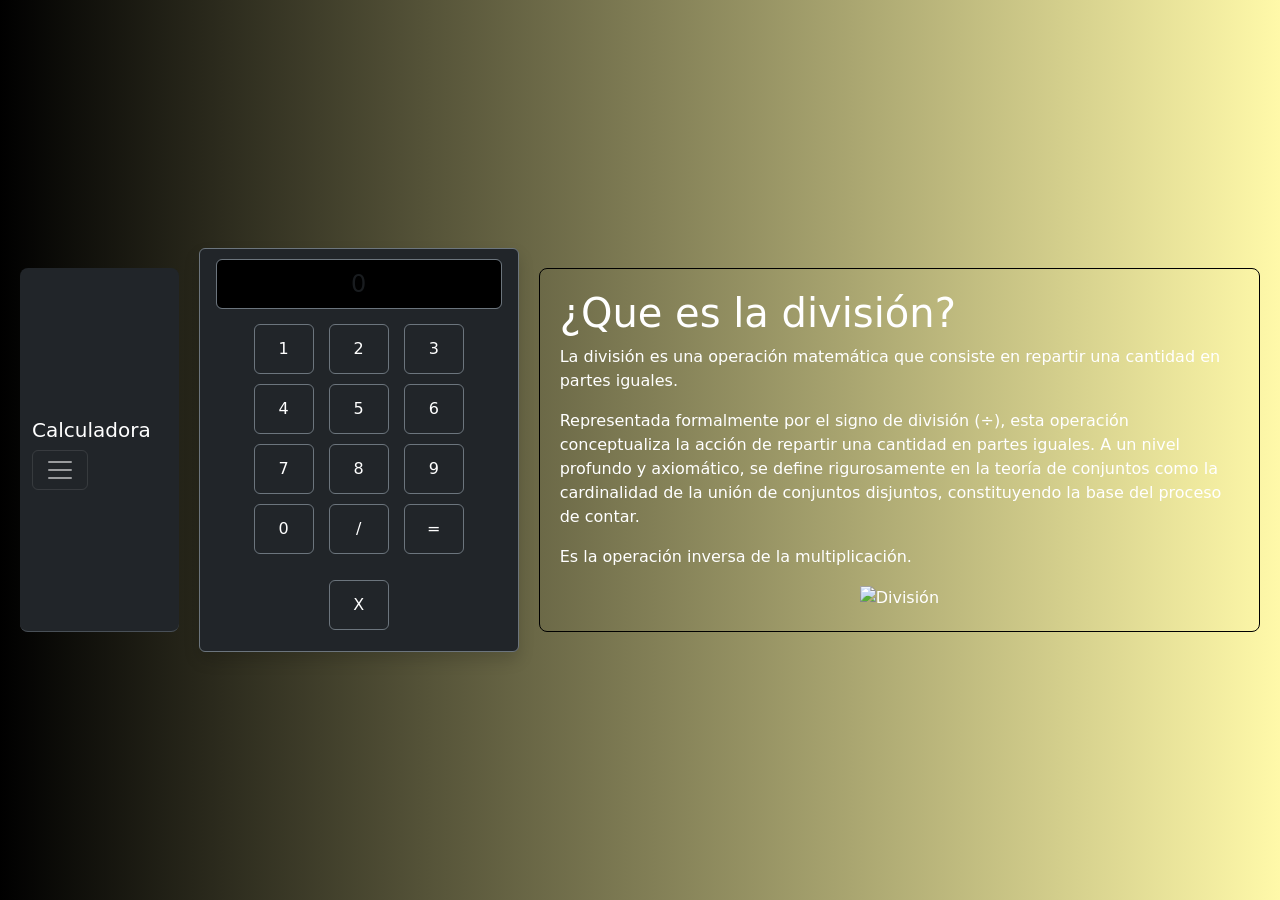
==== Calculadora (Division)/indexD.html @ 8f06568a "pagina" ====
<!DOCTYPE html>
<html lang="en">

<head>
    <meta charset="UTF-8">
    <meta name="viewport" content="width=device-width, initial-scale=1.0">
    <title>Calculadora</title>
    <link rel="stylesheet" href="diseñoD.css">
    <script src="codigoD.js"></script>
    <link href="https://cdn.jsdelivr.net/npm/bootstrap@5.3.8/dist/css/bootstrap.min.css" rel="stylesheet"
        integrity="sha384-sRIl4kxILFvY47J16cr9ZwB07vP4J8+LH7qKQnuqkuIAvNWLzeN8tE5YBujZqJLB" crossorigin="anonymous">
</head>

<body class="Padre bg-light d-flex justify-content-center align-items-center vh-100" style="background: linear-gradient(to right, rgb(0, 0, 0), rgb(255, 249, 169));">

    <div class="CajaPadre" style="display: flex;">
        <nav class="navbar bg-dark border-bottom border-body" data-bs-theme="dark"
            style="margin-bottom: 20px; margin: 20px; border-radius: 8px;">
            <div class="container-fluid">
                <a class="navbar-brand" href="#">Calculadora</a>
                <button class="navbar-toggler" type="button" data-bs-toggle="collapse"
                    data-bs-target="#navbarNavDropdown" aria-controls="navbarNavDropdown" aria-expanded="false"
                    aria-label="Toggle navigation">
                    <span class="navbar-toggler-icon"></span>
                </button>
                <div class="collapse navbar-collapse" id="navbarNavDropdown">
                    <ul class="navbar-nav">
                        <li class="nav-item">
                            <a class="nav-link" aria-current="page" href="../index.html">Suma</a>
                        </li>
                        <li class="nav-item">
                            <a class="nav-link" href="../Calculadora (Resta)/indexR.html">Resta</a>
                        </li>
                        <li class="nav-item">
                            <a class="nav-link" href="../Calculadora (Multiplicacion)/indexM.html">Multiplicación</a>
                        </li>
                        <li class="nav-item">
                            <a class="nav-link active" href="../Calculadora (Division)/indexD.html">División</a>
                        </li>
                    </ul>
                </div>
            </div>
        </nav>

        <center>
            <div class="Calculadora">
                <div class="card shadow bg-dark border-secondary" style="width: 20rem;">
                    <div class="card-body d-flex justify-content-center align-items-center" style="height: 70px;">
                        <input id="PANTALLA" type="text"
                            class="form-control text-center fs-4 bg-black text-white border-secondary" placeholder="0"
                            style="color: white;">
                    </div>
                    <div class="card-buttoms-fila1 text-center">
                        <input onclick="agregarNumero('1')" type="button"
                            class="btn btn-dark border border-secondary text-white" value="1"
                            style="width: 60px; margin: 5px; height: 50px;">
                        <input onclick="agregarNumero('2')" type="button"
                            class="btn btn-dark border border-secondary text-white" value="2"
                            style="width: 60px; margin: 5px; height: 50px;">
                        <input onclick="agregarNumero('3')" type="button"
                            class="btn btn-dark border border-secondary text-white" value="3"
                            style="width: 60px; margin: 5px; height: 50px;">
                    </div>
                    <div class="card-buttoms-fila2 text-center">
                        <input onclick="agregarNumero('4')" type="button"
                            class="btn btn-dark border border-secondary text-white" value="4"
                            style="width: 60px; margin: 5px; height: 50px;">
                        <input onclick="agregarNumero('5')" type="button"
                            class="btn btn-dark border border-secondary text-white" value="5"
                            style="width: 60px; margin: 5px; height: 50px;">
                        <input onclick="agregarNumero('6')" type="button"
                            class="btn btn-dark border border-secondary text-white" value="6"
                            style="width: 60px; margin: 5px; height: 50px;">
                    </div>
                    <div class="card-buttoms-fila3 text-center">
                        <input onclick="agregarNumero('7')" type="button"
                            class="btn btn-dark border border-secondary text-white" value="7"
                            style="width: 60px; margin: 5px; height: 50px;">
                        <input onclick="agregarNumero('8')" type="button"
                            class="btn btn-dark border border-secondary text-white" value="8"
                            style="width: 60px; margin: 5px; height: 50px;">
                        <input onclick="agregarNumero('9')" type="button"
                            class="btn btn-dark border border-secondary text-white" value="9"
                            style="width: 60px; margin: 5px; height: 50px;">
                    </div>
                    <div class="card-buttoms-fila4 text-center mb-3">
                        <input onclick="agregarNumero('0')" type="button" id="Boton"
                            class="btn btn-dark border border-secondary text-white" value="0"
                            style="width: 60px; margin: 5px; height: 50px;">
                        <input onclick="agregarNumero('/')" type="button"
                            class="btn btn-dark border border-secondary text-white" value="/"
                            style="width: 60px; margin: 5px; height: 50px;">
                        <input onclick="Calcular()" type="button"
                            class="btn btn-dark border border-secondary text-white" value="="
                            style="width: 60px; margin: 5px; height: 50px;">
                    </div>
                    <div class="card-buttoms-fila4 text-center mb-3">
                        <input onclick="Eliminar()" type="button" id="Boton"
                            class="btn btn-dark border border-secondary text-white" value="X"
                            style="width: 60px; margin: 5px; height: 50px;">
                    </div>
                </div>
            </div>
        </center>

        <div class="Division" style="margin: 20px; border-radius: 8px; border: 1px solid black; padding: 20px; color: white;">
            <h1>¿Que es la división?</h1>
            <p>La división es una operación matemática que consiste en repartir una cantidad en partes iguales.
            </p>
            <p>
                Representada formalmente por el signo de división (÷), esta operación conceptualiza la acción de repartir
                una cantidad en partes iguales. A un nivel profundo y axiomático, se define rigurosamente en la teoría de conjuntos
                como la cardinalidad de la unión de conjuntos disjuntos, constituyendo la base del proceso de contar.
            </p>
            <p>Es la operación inversa de la multiplicación.</p>
            <div class="Imagenes">
                <center><img src="https://s1.significados.com/foto/partes-de-la-division.jpg?class=article"
                        alt="División" style="width: 120px; height: 150px;"></center>
            </div>
        </div>
    </div>

    <script src="https://cdn.jsdelivr.net/npm/bootstrap@5.3.8/dist/js/bootstrap.bundle.min.js"
        integrity="sha384-FKyoEForCGlyvwx9Hj09JcYn3nv7wiPVlz7YYwJrWVcXK/BmnVDxM+D2scQbITxI"
        crossorigin="anonymous"></script>
</body>

</html>
---- Calculadora (Division)/diseñoD.css ----
.Calculadora{
    border: 100px;
    align-items: center;
}

.card{
    height: 506px;
    width: 204px;
}

body{
    background: radial-gradient(to right, #8d8d8d, #505050);
}
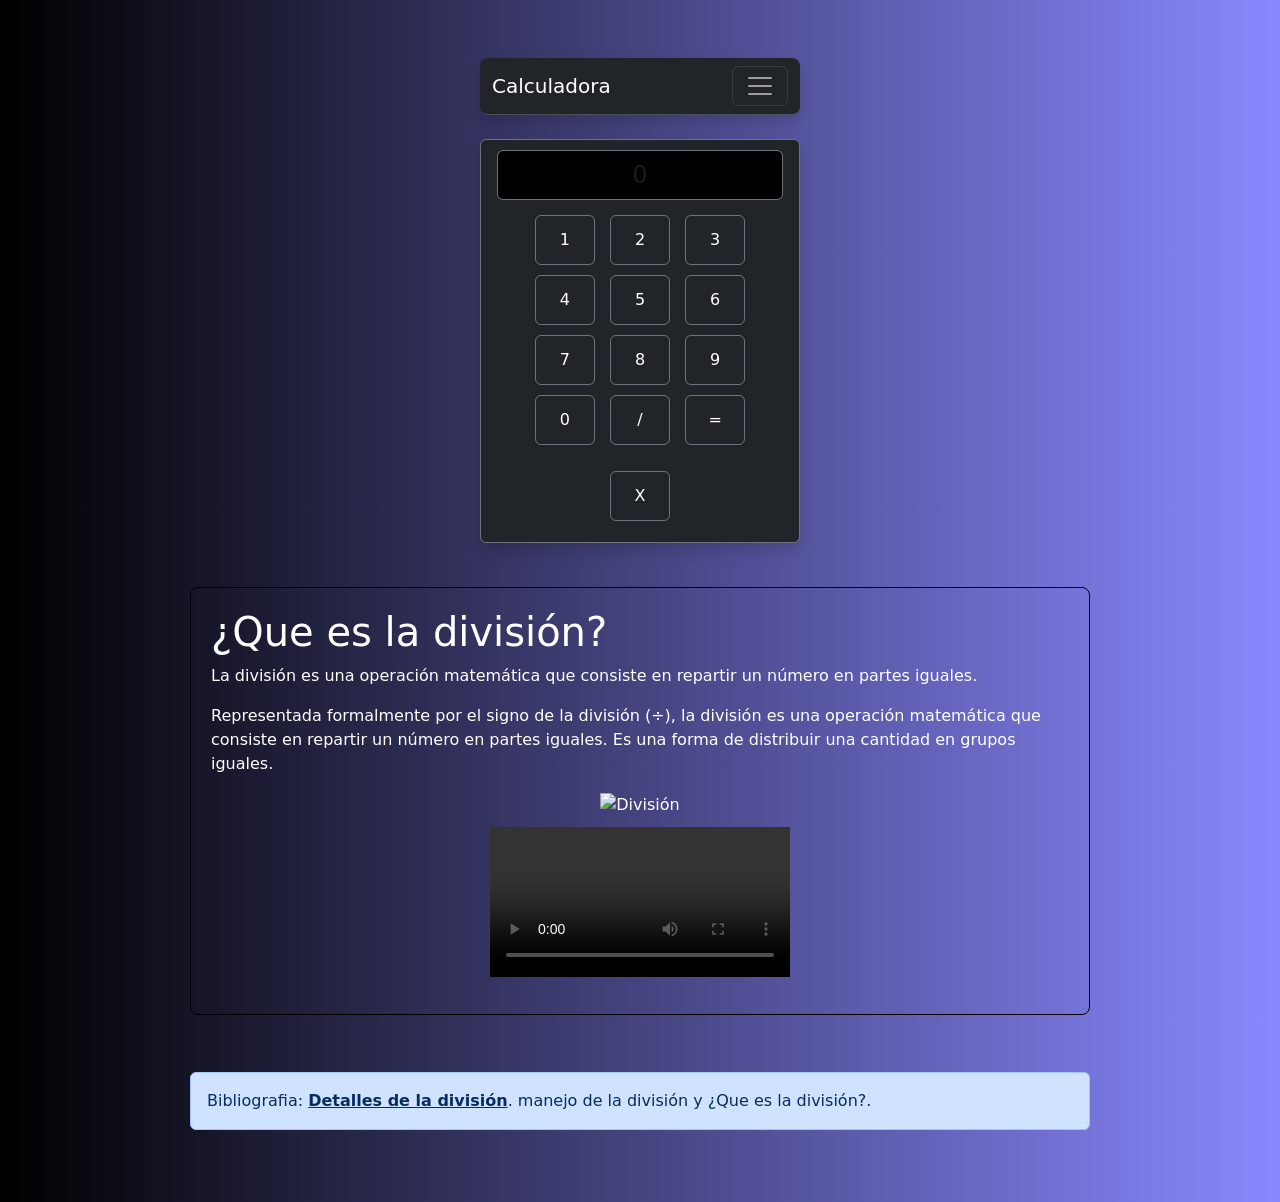
==== commit 5f0d77fb: "Pagina-diseño(vertical)" ====
--- a/Calculadora (Division)/indexD.html
+++ b/Calculadora (Division)/indexD.html
@@ -11,11 +11,13 @@
         integrity="sha384-sRIl4kxILFvY47J16cr9ZwB07vP4J8+LH7qKQnuqkuIAvNWLzeN8tE5YBujZqJLB" crossorigin="anonymous">
 </head>
 
-<body class="Padre bg-light d-flex justify-content-center align-items-center vh-100" style="background: linear-gradient(to right, rgb(0, 0, 0), rgb(255, 249, 169));">
+<body class="Padre bg-light py-5"
+    style="background: linear-gradient(to right, rgb(0, 0, 0), rgb(138, 136, 255)); min-height: 100vh;">
 
-    <div class="CajaPadre" style="display: flex;">
-        <nav class="navbar bg-dark border-bottom border-body" data-bs-theme="dark"
-            style="margin-bottom: 20px; margin: 20px; border-radius: 8px;">
+    <div class="CajaPadre d-flex flex-column align-items-center w-100 container">
+
+        <nav class="navbar bg-dark border-bottom border-body shadow mb-4" data-bs-theme="dark"
+            style="width: 20rem; border-radius: 8px; position: relative; z-index: 1000; margin-top: 10px;">
             <div class="container-fluid">
                 <a class="navbar-brand" href="#">Calculadora</a>
                 <button class="navbar-toggler" type="button" data-bs-toggle="collapse"
@@ -23,7 +25,8 @@
                     aria-label="Toggle navigation">
                     <span class="navbar-toggler-icon"></span>
                 </button>
-                <div class="collapse navbar-collapse" id="navbarNavDropdown">
+                <div class="collapse navbar-collapse bg-dark p-2 mt-2 border border-secondary rounded"
+                    id="navbarNavDropdown">
                     <ul class="navbar-nav">
                         <li class="nav-item">
                             <a class="nav-link" aria-current="page" href="../index.html">Suma</a>
@@ -32,7 +35,8 @@
                             <a class="nav-link" href="../Calculadora (Resta)/indexR.html">Resta</a>
                         </li>
                         <li class="nav-item">
-                            <a class="nav-link" href="../Calculadora (Multiplicacion)/indexM.html">Multiplicación</a>
+                            <a class="nav-link"
+                                href="../Calculadora (Multiplicacion)/indexM.html">Multiplicación</a>
                         </li>
                         <li class="nav-item">
                             <a class="nav-link active" href="../Calculadora (Division)/indexD.html">División</a>
@@ -42,81 +46,86 @@
             </div>
         </nav>
 
-        <center>
-            <div class="Calculadora">
-                <div class="card shadow bg-dark border-secondary" style="width: 20rem;">
-                    <div class="card-body d-flex justify-content-center align-items-center" style="height: 70px;">
-                        <input id="PANTALLA" type="text"
-                            class="form-control text-center fs-4 bg-black text-white border-secondary" placeholder="0"
-                            style="color: white;">
-                    </div>
-                    <div class="card-buttoms-fila1 text-center">
-                        <input onclick="agregarNumero('1')" type="button"
-                            class="btn btn-dark border border-secondary text-white" value="1"
-                            style="width: 60px; margin: 5px; height: 50px;">
-                        <input onclick="agregarNumero('2')" type="button"
-                            class="btn btn-dark border border-secondary text-white" value="2"
-                            style="width: 60px; margin: 5px; height: 50px;">
-                        <input onclick="agregarNumero('3')" type="button"
-                            class="btn btn-dark border border-secondary text-white" value="3"
-                            style="width: 60px; margin: 5px; height: 50px;">
-                    </div>
-                    <div class="card-buttoms-fila2 text-center">
-                        <input onclick="agregarNumero('4')" type="button"
-                            class="btn btn-dark border border-secondary text-white" value="4"
-                            style="width: 60px; margin: 5px; height: 50px;">
-                        <input onclick="agregarNumero('5')" type="button"
-                            class="btn btn-dark border border-secondary text-white" value="5"
-                            style="width: 60px; margin: 5px; height: 50px;">
-                        <input onclick="agregarNumero('6')" type="button"
-                            class="btn btn-dark border border-secondary text-white" value="6"
-                            style="width: 60px; margin: 5px; height: 50px;">
-                    </div>
-                    <div class="card-buttoms-fila3 text-center">
-                        <input onclick="agregarNumero('7')" type="button"
-                            class="btn btn-dark border border-secondary text-white" value="7"
-                            style="width: 60px; margin: 5px; height: 50px;">
-                        <input onclick="agregarNumero('8')" type="button"
-                            class="btn btn-dark border border-secondary text-white" value="8"
-                            style="width: 60px; margin: 5px; height: 50px;">
-                        <input onclick="agregarNumero('9')" type="button"
-                            class="btn btn-dark border border-secondary text-white" value="9"
-                            style="width: 60px; margin: 5px; height: 50px;">
-                    </div>
-                    <div class="card-buttoms-fila4 text-center mb-3">
-                        <input onclick="agregarNumero('0')" type="button" id="Boton"
-                            class="btn btn-dark border border-secondary text-white" value="0"
-                            style="width: 60px; margin: 5px; height: 50px;">
-                        <input onclick="agregarNumero('/')" type="button"
-                            class="btn btn-dark border border-secondary text-white" value="/"
-                            style="width: 60px; margin: 5px; height: 50px;">
-                        <input onclick="Calcular()" type="button"
-                            class="btn btn-dark border border-secondary text-white" value="="
-                            style="width: 60px; margin: 5px; height: 50px;">
-                    </div>
-                    <div class="card-buttoms-fila4 text-center mb-3">
-                        <input onclick="Eliminar()" type="button" id="Boton"
-                            class="btn btn-dark border border-secondary text-white" value="X"
-                            style="width: 60px; margin: 5px; height: 50px;">
-                    </div>
+        <div class="Calculadora mb-4">
+            <div class="card shadow bg-dark border-secondary" style="width: 20rem;">
+                <div class="card-body d-flex justify-content-center align-items-center" style="height: 70px;">
+                    <input id="PANTALLA" type="text"
+                        class="form-control text-center fs-4 bg-black text-white border-secondary" placeholder="0"
+                        style="color: white;">
+                </div>
+                <div class="card-buttoms-fila1 text-center">
+                    <input onclick="agregarNumero('1')" type="button"
+                        class="btn btn-dark border border-secondary text-white" value="1"
+                        style="width: 60px; margin: 5px; height: 50px;">
+                    <input onclick="agregarNumero('2')" type="button"
+                        class="btn btn-dark border border-secondary text-white" value="2"
+                        style="width: 60px; margin: 5px; height: 50px;">
+                    <input onclick="agregarNumero('3')" type="button"
+                        class="btn btn-dark border border-secondary text-white" value="3"
+                        style="width: 60px; margin: 5px; height: 50px;">
+                </div>
+                <div class="card-buttoms-fila2 text-center">
+                    <input onclick="agregarNumero('4')" type="button"
+                        class="btn btn-dark border border-secondary text-white" value="4"
+                        style="width: 60px; margin: 5px; height: 50px;">
+                    <input onclick="agregarNumero('5')" type="button"
+                        class="btn btn-dark border border-secondary text-white" value="5"
+                        style="width: 60px; margin: 5px; height: 50px;">
+                    <input onclick="agregarNumero('6')" type="button"
+                        class="btn btn-dark border border-secondary text-white" value="6"
+                        style="width: 60px; margin: 5px; height: 50px;">
+                </div>
+                <div class="card-buttoms-fila3 text-center">
+                    <input onclick="agregarNumero('7')" type="button"
+                        class="btn btn-dark border border-secondary text-white" value="7"
+                        style="width: 60px; margin: 5px; height: 50px;">
+                    <input onclick="agregarNumero('8')" type="button"
+                        class="btn btn-dark border border-secondary text-white" value="8"
+                        style="width: 60px; margin: 5px; height: 50px;">
+                    <input onclick="agregarNumero('9')" type="button"
+                        class="btn btn-dark border border-secondary text-white" value="9"
+                        style="width: 60px; margin: 5px; height: 50px;">
+                </div>
+                <div class="card-buttoms-fila4 text-center mb-3">
+                    <input onclick="agregarNumero('0')" type="button" id="Boton"
+                        class="btn btn-dark border border-secondary text-white" value="0"
+                        style="width: 60px; margin: 5px; height: 50px;">
+                    <input onclick="agregarNumero('/')" type="button"
+                        class="btn btn-dark border border-secondary text-white" value="/"
+                        style="width: 60px; margin: 5px; height: 50px;">
+                    <input onclick="Calcular()" type="button" class="btn btn-dark border border-secondary text-white"
+                        value="=" style="width: 60px; margin: 5px; height: 50px;">
+                </div>
+                <div class="card-buttoms-fila4 text-center mb-3">
+                    <input onclick="Eliminar()" type="button" id="Boton"
+                        class="btn btn-dark border border-secondary text-white" value="X"
+                        style="width: 60px; margin: 5px; height: 50px;">
                 </div>
             </div>
-        </center>
+        </div>
 
-        <div class="Division" style="margin: 20px; border-radius: 8px; border: 1px solid black; padding: 20px; color: white;">
+        <div class="Multiplicacion mb-4"
+            style="margin: 20px; border-radius: 8px; border: 1px solid black; padding: 20px; color: white; max-width: 900px; width: 100%;">
             <h1>¿Que es la división?</h1>
-            <p>La división es una operación matemática que consiste en repartir una cantidad en partes iguales.
+            <p>La división es una operación matemática que consiste en repartir un número en partes iguales.</p>
+            <p>
+                Representada formalmente por el signo de la división (÷), la división es una operación matemática que
+                consiste en repartir un número en partes iguales. Es una forma de distribuir una cantidad en grupos
+                iguales.
             </p>
-            <p>
-                Representada formalmente por el signo de división (÷), esta operación conceptualiza la acción de repartir
-                una cantidad en partes iguales. A un nivel profundo y axiomático, se define rigurosamente en la teoría de conjuntos
-                como la cardinalidad de la unión de conjuntos disjuntos, constituyendo la base del proceso de contar.
-            </p>
-            <p>Es la operación inversa de la multiplicación.</p>
-            <div class="Imagenes">
-                <center><img src="https://s1.significados.com/foto/partes-de-la-division.jpg?class=article"
-                        alt="División" style="width: 120px; height: 150px;"></center>
+            <div class="Imagenes text-center">
+                <img src="https://encrypted-tbn0.gstatic.com/images?q=tbn:ANd9GcSaWKkhtnINitOlucvorL7ZXOBM-3i8X5yB5DXp6CUugk6njla5oJv5zSUG&s=10" alt="División"
+                    style="width: 150px; height: 150px;">
             </div>
+
+            <center><video src="https://youtu.be/oF-rZLIShC8" controls style="margin: 10px;"></video></center>
+        </div>
+
+        <hr class="W-100" style="max-width: 600px;">
+
+        <div class="alert alert-primary mb-4" role="alert" style="max-width: 900px; width: 100%;">
+            Bibliografia: <a href="https://www.mathnasium.com/math-centers/rollinghillsestates/news/division-in-math" class="alert-link">Detalles de
+                la división</a>. manejo de la división y ¿Que es la división?.
         </div>
     </div>
 
